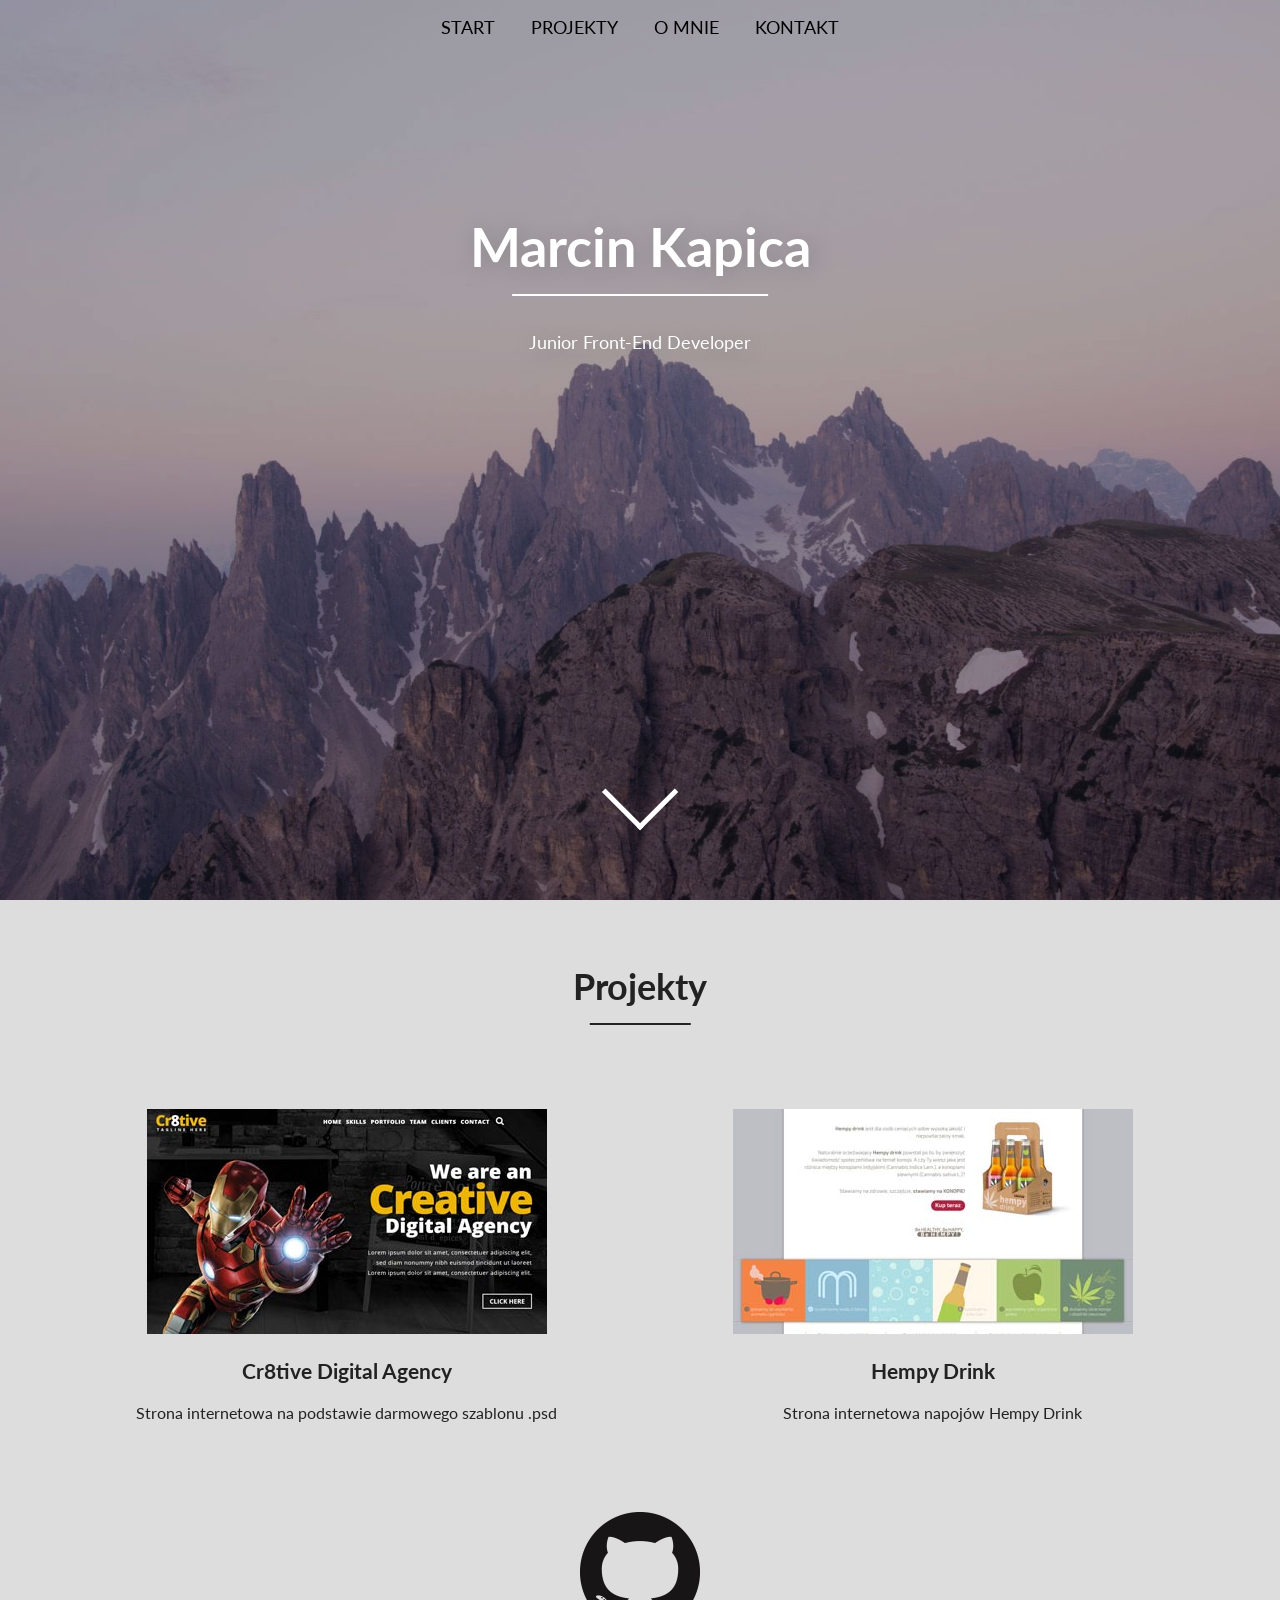
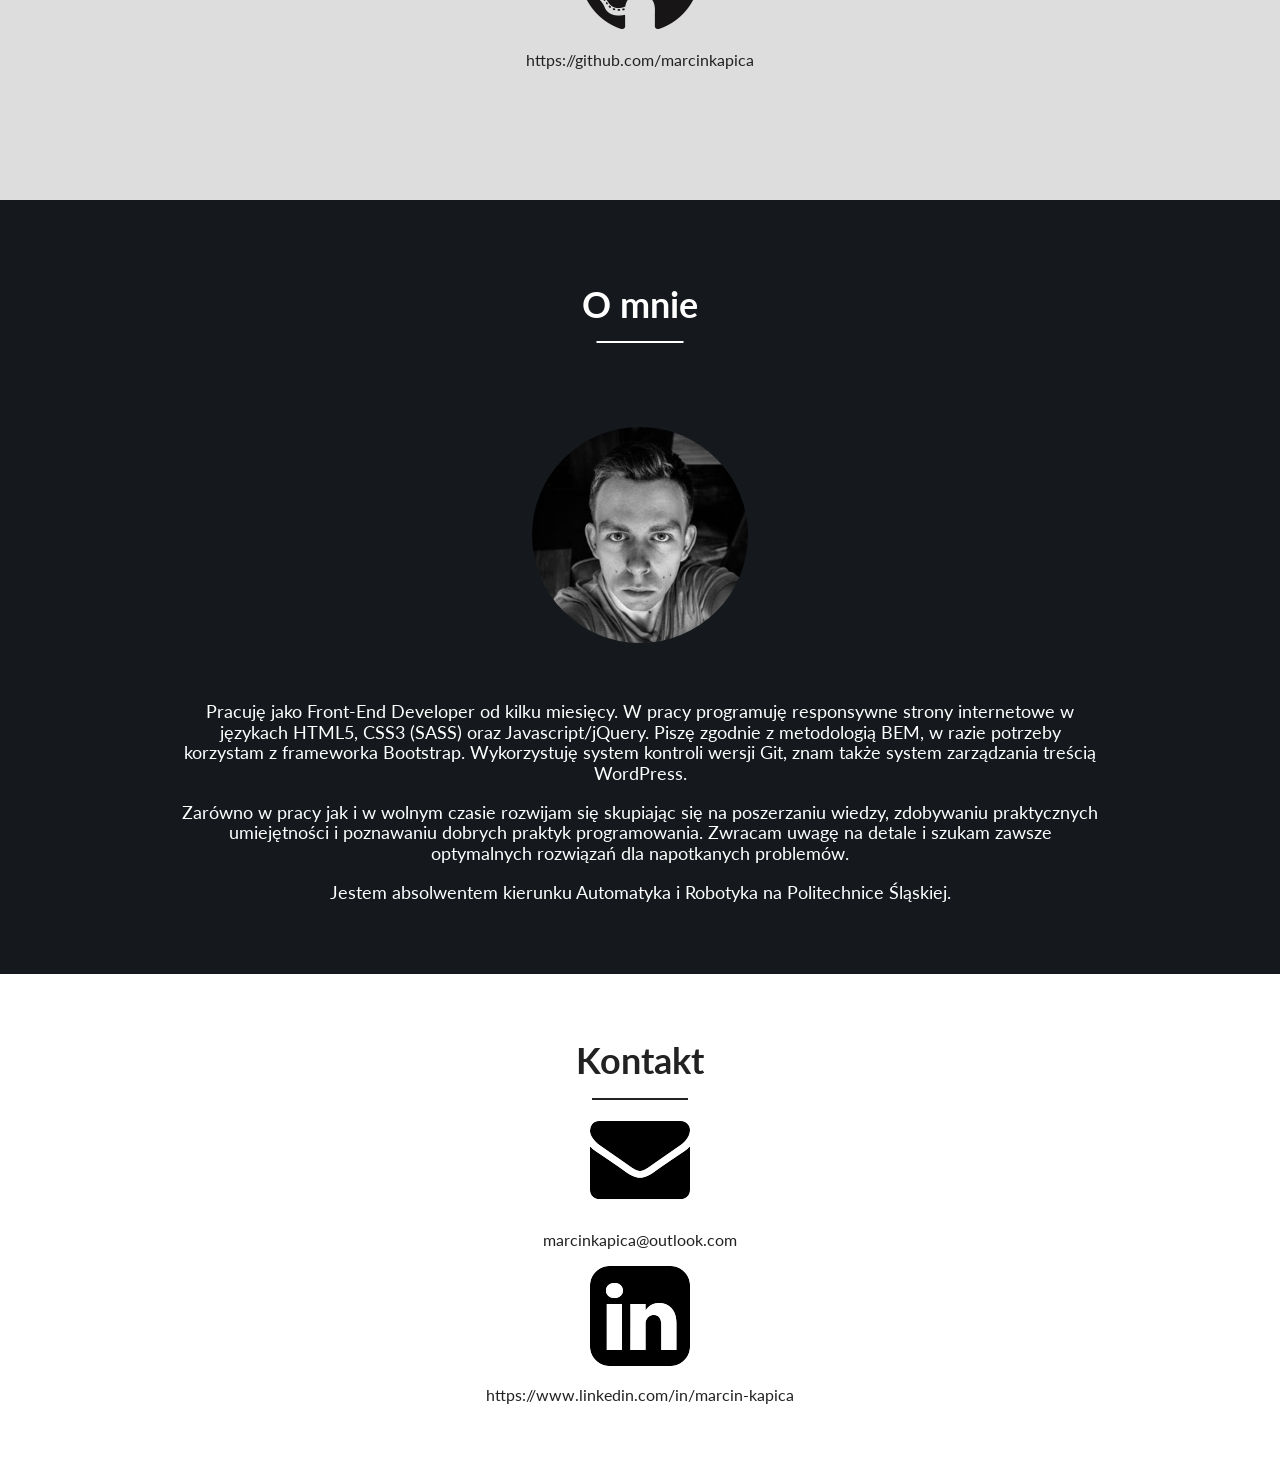
==== index.html @ eb74e8f6 "updating text and changing line-height in section about" ====
<!doctype html>
<html lang="en">
<head>
	<meta charset="utf-8">
	<meta http-equiv="x-ua-compatible" content="ie=edge,chrome=1">
	<title>Marcin Kapica | Portfolio</title>
	<meta name="description" content="Marcin Kapica - Portfolio">
	<meta name="viewport" content="width=device-width, initial-scale=1, maximum-scale=1">
	<link rel="stylesheet" href="styles/vendor/normalize.min.css">
	<link rel="stylesheet" href="styles/main.css">
	<link href="https://fonts.googleapis.com/css?family=Lato:300,400,700&amp;subset=latin-ext" rel="stylesheet">
</head>
<body>

<!--**************************Navbar**************************-->
<nav id="navbar" class="navbar js-navbar">
	<ul class="menu">
		<li class="menu__item"><a href="#header" class="menu__link link">Start</a></li>
		<li class="menu__item"><a href="#projects" class="menu__link link">Projekty</a></li>
		<li class="menu__item"><a href="#about" class="menu__link link">O&nbsp;mnie</a></li>
		<li class="menu__item"><a href="#contact" class="menu__link link">Kontakt</a></li>
	</ul>
</nav>


<!--**************************Header**************************-->
	<header id="header" class="header">
		<div class="header__wrapper rellax" data-rellax-speed="6">
			<h1 class="header__title heading underline t2">Marcin Kapica</h1>
			<p class="header__text t0">Junior Front-End Developer</p>
		</div>
		<a href="#projects"><span class="header__arrow"></span></a>
	</header>


<!--**************************Projects**************************-->
	<section id="projects" class="projects">
		<h2 class="heading underline t1">Projekty</h2>
		<div class="projects__wrapper">
			<div class="projects__box">
				<a class="link link--box" href="https://marcinkapica.github.io/cr8tive/app" target="_blank">
					<img class="projects__image" src="images/project_1.jpg">
					<h3>Cr8tive Digital Agency</h3>
					<p class="s1">Strona internetowa na podstawie darmowego szablonu .psd</p>
				</a>
			</div>
			<div class="projects__box">
				<a class="link link--box" href="http://www.hempyapple.pl" target="_blank">
					<img class="projects__image" src="images/project_2.jpg">
					<h3 class="heading">Hempy Drink</h3>
					<p class="s1">Strona internetowa napojów Hempy Drink</p>
				</a>
			</div>
		</div>
		<div class="projects__github">
			<a class="projects__link link" href="https://github.com/marcinkapica" target="_blank">
				<img class="projects__image" src="images/logo_github.png">
				<p class="s1">https://github.com/marcinkapica</p>
			</a>
		</div>

	</section>


<!--**************************About**************************-->
	<section id="about" class="about">
		<h2 class="heading underline t1">O mnie</h2>
		<div class="about__wrapper">
			<img class="about__image" src="images/photo.jpg">
			<p class="about__text" s1>Pracuję jako Front-End Developer od kilku miesięcy. W pracy programuję responsywne strony internetowe w językach HTML5, CSS3 (SASS) oraz Javascript/jQuery. Piszę zgodnie z metodologią BEM, w razie potrzeby korzystam z frameworka Bootstrap. Wykorzystuję system kontroli wersji Git, znam także system zarządzania treścią WordPress.</p>
			<p class="about__text" s1> Zarówno w pracy jak i w wolnym czasie rozwijam się skupiając się na poszerzaniu wiedzy, zdobywaniu praktycznych umiejętności i poznawaniu dobrych praktyk programowania. Zwracam uwagę na detale i szukam zawsze optymalnych rozwiązań dla napotkanych problemów.
			</p>
			<p class="about__text" s1> Jestem absolwentem kierunku Automatyka i Robotyka na Politechnice Śląskiej.</p>
		</div>

	</section>


<!--**************************Contact**************************-->
	<section id="contact" class="contact">
		<h2 class="heading underline t1">Kontakt</h2>
		<div class="contact__wrapper">
			<div class="contact__box">
				<img class="projects__image" src="images/logo_envelope.png">
				<p class="s1">marcinkapica@outlook.com</p>
			</div>
			<div class="contact__box">
				<a class="link link--box" href="https://www.linkedin.com/in/marcin-kapica" target="_blank">
					<img class="projects__image" src="images/logo_linkedin.png">
					<p class="s1">https://www.linkedin.com/in/marcin-kapica</p>
				</a>
			</div>
		</div>
	</section>


<!--**************************Footer**************************-->
	<footer class="footer">

	</footer>


	<script src="scripts/vendor/jquery-1.11.2.min.js"></script>
	<script src="scripts/vendor/rellax.min.js"></script>
	<script src="scripts/main.js"></script>
</body>
</html>
---- styles/main.css ----
html{color:#222}.link{color:inherit}.navbar{transition:background-color .3s}.navbar--scrolling{background-color:rgba(0,0,0,.8)}.navbar--scrolling .menu__item{color:#fff}.menu__item{color:#000}.header{color:#fff;text-shadow:3px 3px 20px #888}.header__arrow{border-color:#fff}.projects{background-color:#ddd}.about{color:#fff;background-color:#15191d}.contact{background-color:#fff}html{font-size:14px}@media screen and (min-width:768px){html{font-size:16px}}@media screen and (min-width:992px){html{font-size:18px}}@media screen and (min-width:1920px){html{font-size:20px}}html{font-family:Lato,Tahoma,sans-serif}.t2{font-size:3rem}.t1{font-size:2rem}.t0{font-size:1rem}.s1{font-size:.9rem}.heading{font-weight:700}.link{text-decoration:none}.about,.contact,.header,.projects{text-align:center}.menu__item{list-style:none;line-height:3;text-transform:uppercase}*{box-sizing:border-box}.link{display:block}.link--box:hover{opacity:.8}.underline{position:relative;display:inline-block}.underline:after{position:absolute;display:block;content:"";bottom:-1rem;left:50%;-webkit-transform:translateX(-50%);transform:translateX(-50%);text-align:center;width:75%;border-top:2px solid}.about,.contact,.projects{padding:2rem 3rem}.navbar{position:fixed;width:100%;z-index:1}.menu{display:-ms-flexbox;display:flex;-ms-flex-pack:center;justify-content:center;padding:0;margin:0}.menu__item{margin:0 .5rem}@media screen and (min-width:768px){.menu__item{margin:0 1rem}}.menu__link:hover{color:bisque}.header{position:relative;padding:10rem 3rem 3rem;background-image:url(../images/background_1.jpg);background-size:cover;background-position:top;min-height:100vh}.header__title{position:relative;display:inline-block}@-webkit-keyframes a{0%{bottom:2rem}to{bottom:2.5rem}}@keyframes a{0%{bottom:2rem}to{bottom:2.5rem}}.header__arrow{position:absolute;bottom:3rem;left:50%;display:inline-block;-webkit-transform:rotate(45deg) translateX(-2.115rem);transform:rotate(45deg) translateX(-2.115rem);border-width:0 .3rem .3rem 0;border-style:solid;width:3rem;height:3rem;-webkit-animation:a 1s infinite alternate;animation:a 1s infinite alternate}.projects{min-height:100vh}.projects__title{position:relative;display:inline-block}.projects__wrapper{display:-ms-flexbox;display:flex;-ms-flex-wrap:wrap;flex-wrap:wrap;margin:4rem 0 2rem;-ms-flex-pack:distribute;justify-content:space-around}.projects__box{-ms-flex-preferred-size:100%;flex-basis:100%;-ms-flex-negative:1;flex-shrink:1;transition:.4s;padding-bottom:2rem}@media screen and (min-width:992px){.projects__box{-ms-flex-preferred-size:40%;flex-basis:40%}}.projects__image{max-width:100%}.about{padding:3rem}@media screen and (min-width:992px){.about{padding:3rem 10rem}}.about__image{border-radius:50%;width:12rem;height:auto;margin:4rem 0 2rem}.about__text{line-height:1.5).contact__wrapper{margin-top:4rem;display:-ms-flexbox;display:flex;-ms-flex-wrap:wrap;flex-wrap:wrap;-ms-flex-pack:center;justify-content:center}.contact__box{-ms-flex-preferred-size:40%;flex-basis:40%;margin:0 1rem 2rem}
/*# sourceMappingURL=main.css.map */
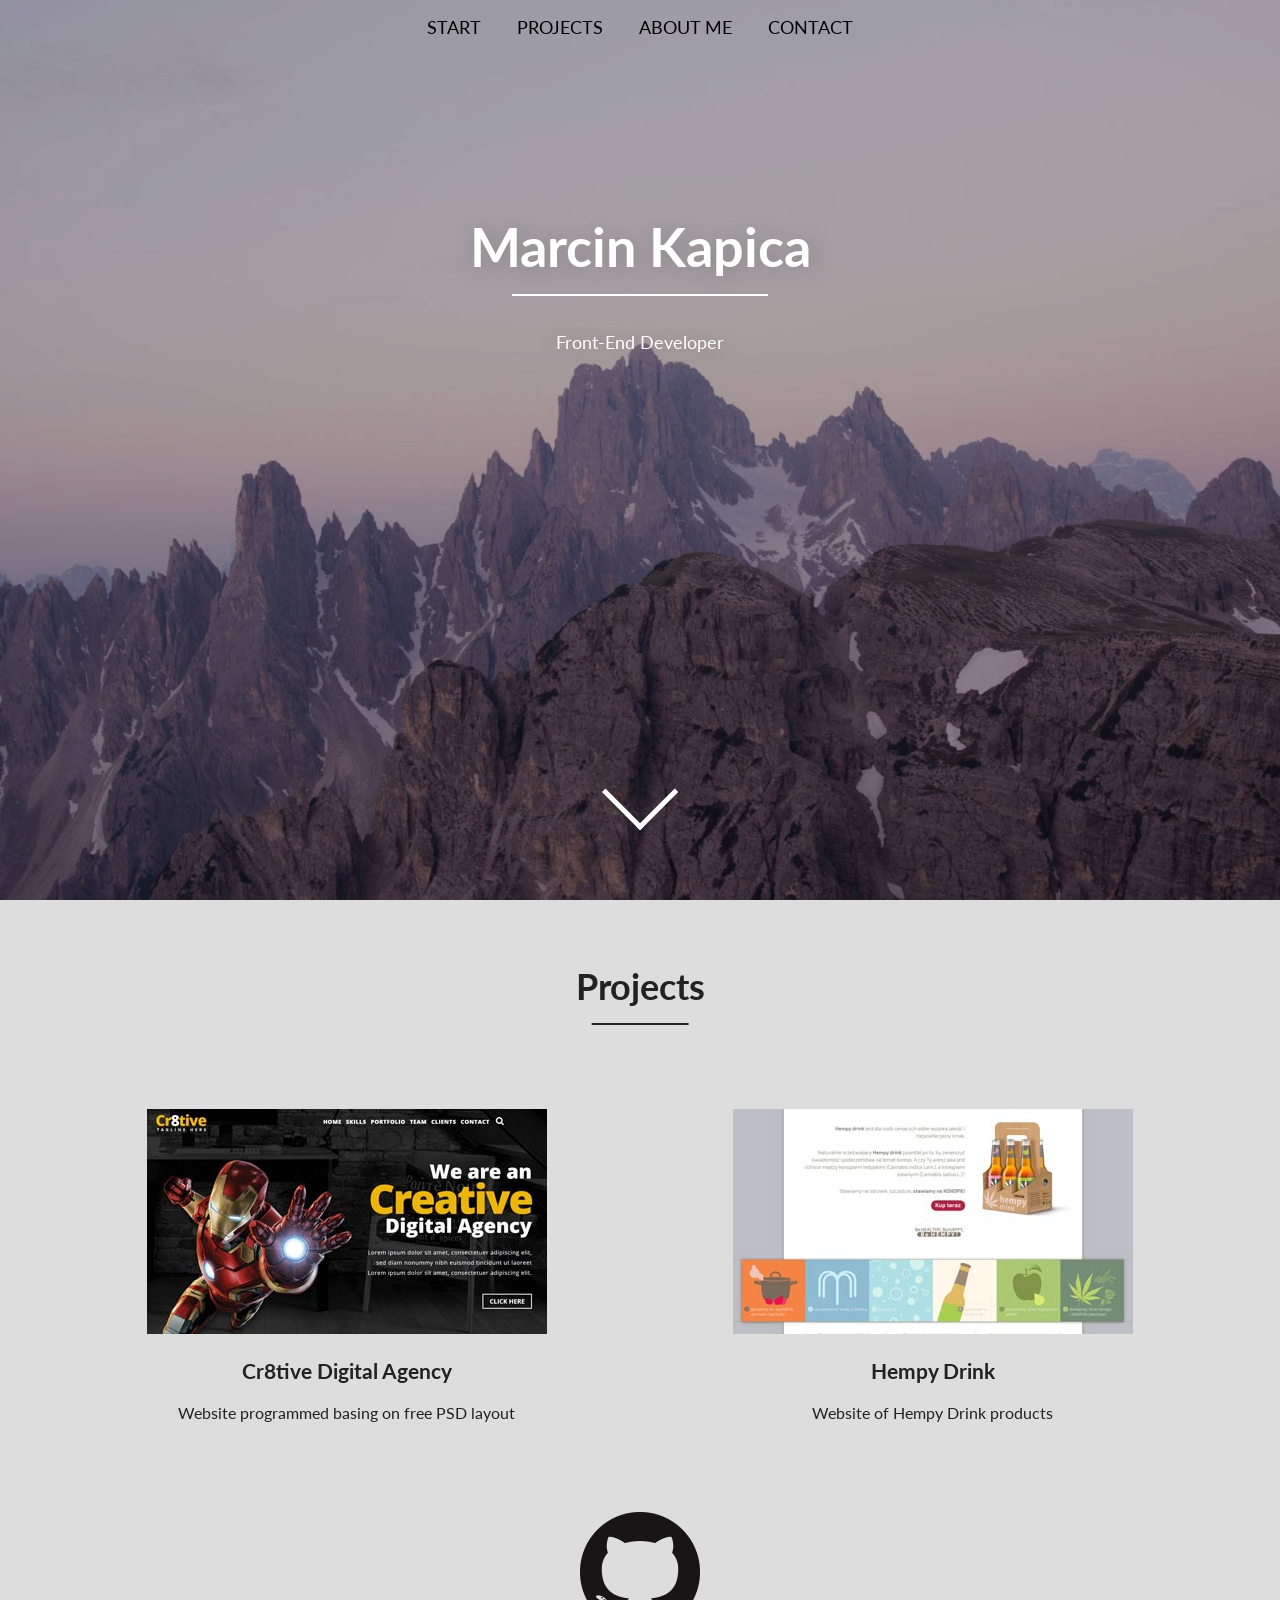
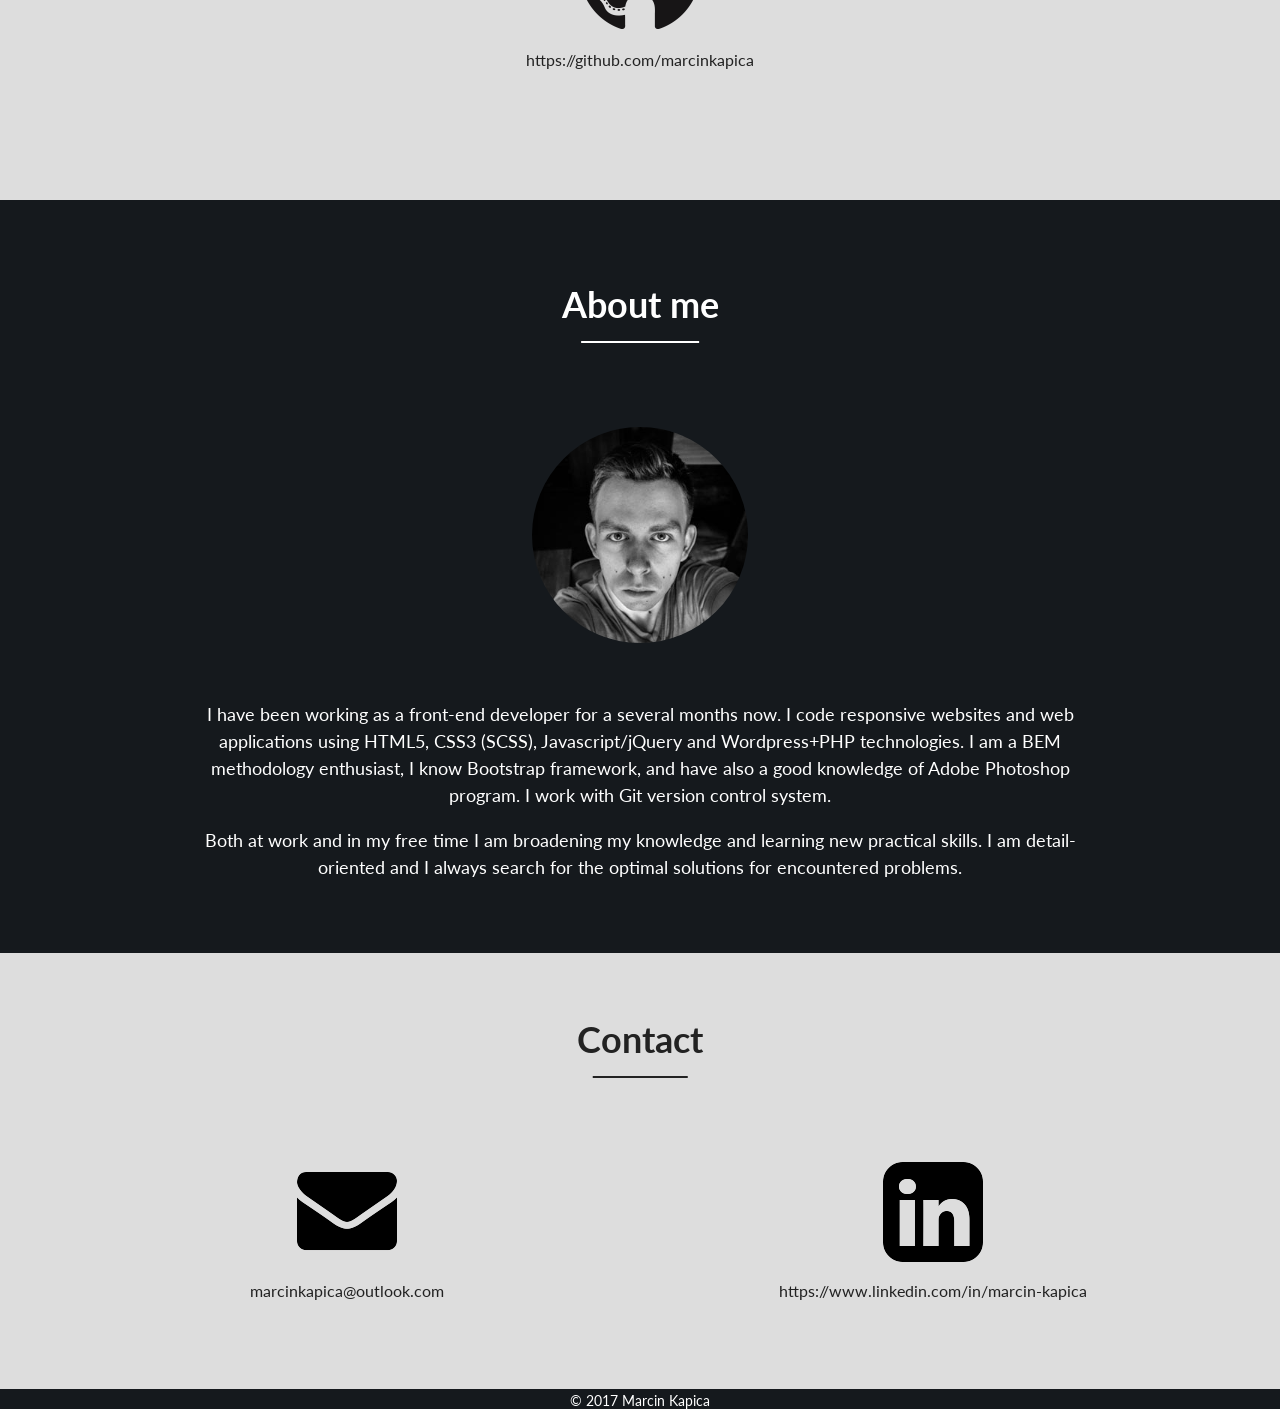
==== commit 778a1b5d: "updating files on github pages" ====
--- a/index.html
+++ b/index.html
@@ -16,9 +16,9 @@
 <nav id="navbar" class="navbar js-navbar">
 	<ul class="menu">
 		<li class="menu__item"><a href="#header" class="menu__link link">Start</a></li>
-		<li class="menu__item"><a href="#projects" class="menu__link link">Projekty</a></li>
-		<li class="menu__item"><a href="#about" class="menu__link link">O&nbsp;mnie</a></li>
-		<li class="menu__item"><a href="#contact" class="menu__link link">Kontakt</a></li>
+		<li class="menu__item"><a href="#projects" class="menu__link link">Projects</a></li>
+		<li class="menu__item"><a href="#about" class="menu__link link">About&nbsp;me</a></li>
+		<li class="menu__item"><a href="#contact" class="menu__link link">Contact</a></li>
 	</ul>
 </nav>
 
@@ -27,7 +27,7 @@
 	<header id="header" class="header">
 		<div class="header__wrapper rellax" data-rellax-speed="6">
 			<h1 class="header__title heading underline t2">Marcin Kapica</h1>
-			<p class="header__text t0">Junior Front-End Developer</p>
+			<p class="header__text t0">Front-End Developer</p>
 		</div>
 		<a href="#projects"><span class="header__arrow"></span></a>
 	</header>
@@ -35,20 +35,20 @@
 
 <!--**************************Projects**************************-->
 	<section id="projects" class="projects">
-		<h2 class="heading underline t1">Projekty</h2>
+		<h2 class="heading underline t1">Projects</h2>
 		<div class="projects__wrapper">
 			<div class="projects__box">
 				<a class="link link--box" href="https://marcinkapica.github.io/cr8tive/app" target="_blank">
 					<img class="projects__image" src="images/project_1.jpg">
 					<h3>Cr8tive Digital Agency</h3>
-					<p class="s1">Strona internetowa na podstawie darmowego szablonu .psd</p>
+					<p class="s1">Website programmed basing on free PSD layout</p>
 				</a>
 			</div>
 			<div class="projects__box">
 				<a class="link link--box" href="http://www.hempyapple.pl" target="_blank">
 					<img class="projects__image" src="images/project_2.jpg">
 					<h3 class="heading">Hempy Drink</h3>
-					<p class="s1">Strona internetowa napojów Hempy Drink</p>
+					<p class="s1">Website of Hempy Drink products</p>
 				</a>
 			</div>
 		</div>
@@ -64,13 +64,11 @@
 
 <!--**************************About**************************-->
 	<section id="about" class="about">
-		<h2 class="heading underline t1">O mnie</h2>
+		<h2 class="heading underline t1">About me</h2>
 		<div class="about__wrapper">
 			<img class="about__image" src="images/photo.jpg">
-			<p class="about__text" s1>Pracuję jako Front-End Developer od kilku miesięcy. W pracy programuję responsywne strony internetowe w językach HTML5, CSS3 (SASS) oraz Javascript/jQuery. Piszę zgodnie z metodologią BEM, w razie potrzeby korzystam z frameworka Bootstrap. Wykorzystuję system kontroli wersji Git, znam także system zarządzania treścią WordPress.</p>
-			<p class="about__text" s1> Zarówno w pracy jak i w wolnym czasie rozwijam się skupiając się na poszerzaniu wiedzy, zdobywaniu praktycznych umiejętności i poznawaniu dobrych praktyk programowania. Zwracam uwagę na detale i szukam zawsze optymalnych rozwiązań dla napotkanych problemów.
-			</p>
-			<p class="about__text" s1> Jestem absolwentem kierunku Automatyka i Robotyka na Politechnice Śląskiej.</p>
+            <p class="about__text" s1>I have been working as a front-end developer for a several months now. I code responsive websites and web applications using HTML5, CSS3 (SCSS), Javascript/jQuery and Wordpress+PHP technologies. I am a BEM methodology enthusiast, I know Bootstrap framework, and have also a good knowledge of Adobe Photoshop program. I work with Git version control system.</p>
+            <p class="about__text" s1>Both at work and in my free time I am broadening my knowledge and learning new practical skills. I am detail-oriented and I always search for the optimal solutions for encountered problems.</p>
 		</div>
 
 	</section>
@@ -78,14 +76,14 @@
 
 <!--**************************Contact**************************-->
 	<section id="contact" class="contact">
-		<h2 class="heading underline t1">Kontakt</h2>
+		<h2 class="heading underline t1">Contact</h2>
 		<div class="contact__wrapper">
 			<div class="contact__box">
 				<img class="projects__image" src="images/logo_envelope.png">
 				<p class="s1">marcinkapica@outlook.com</p>
 			</div>
 			<div class="contact__box">
-				<a class="link link--box" href="https://www.linkedin.com/in/marcin-kapica" target="_blank">
+				<a class="link" href="https://www.linkedin.com/in/marcin-kapica" target="_blank">
 					<img class="projects__image" src="images/logo_linkedin.png">
 					<p class="s1">https://www.linkedin.com/in/marcin-kapica</p>
 				</a>
@@ -96,7 +94,7 @@
 
 <!--**************************Footer**************************-->
 	<footer class="footer">
-
+        <small>&copy; 2017 Marcin Kapica</small>
 	</footer>
 
 
--- a/styles/main.css
+++ b/styles/main.css
@@ -1,2 +1,2 @@
-html{color:#222}.link{color:inherit}.navbar{transition:background-color .3s}.navbar--scrolling{background-color:rgba(0,0,0,.8)}.navbar--scrolling .menu__item{color:#fff}.menu__item{color:#000}.header{color:#fff;text-shadow:3px 3px 20px #888}.header__arrow{border-color:#fff}.projects{background-color:#ddd}.about{color:#fff;background-color:#15191d}.contact{background-color:#fff}html{font-size:14px}@media screen and (min-width:768px){html{font-size:16px}}@media screen and (min-width:992px){html{font-size:18px}}@media screen and (min-width:1920px){html{font-size:20px}}html{font-family:Lato,Tahoma,sans-serif}.t2{font-size:3rem}.t1{font-size:2rem}.t0{font-size:1rem}.s1{font-size:.9rem}.heading{font-weight:700}.link{text-decoration:none}.about,.contact,.header,.projects{text-align:center}.menu__item{list-style:none;line-height:3;text-transform:uppercase}*{box-sizing:border-box}.link{display:block}.link--box:hover{opacity:.8}.underline{position:relative;display:inline-block}.underline:after{position:absolute;display:block;content:"";bottom:-1rem;left:50%;-webkit-transform:translateX(-50%);transform:translateX(-50%);text-align:center;width:75%;border-top:2px solid}.about,.contact,.projects{padding:2rem 3rem}.navbar{position:fixed;width:100%;z-index:1}.menu{display:-ms-flexbox;display:flex;-ms-flex-pack:center;justify-content:center;padding:0;margin:0}.menu__item{margin:0 .5rem}@media screen and (min-width:768px){.menu__item{margin:0 1rem}}.menu__link:hover{color:bisque}.header{position:relative;padding:10rem 3rem 3rem;background-image:url(../images/background_1.jpg);background-size:cover;background-position:top;min-height:100vh}.header__title{position:relative;display:inline-block}@-webkit-keyframes a{0%{bottom:2rem}to{bottom:2.5rem}}@keyframes a{0%{bottom:2rem}to{bottom:2.5rem}}.header__arrow{position:absolute;bottom:3rem;left:50%;display:inline-block;-webkit-transform:rotate(45deg) translateX(-2.115rem);transform:rotate(45deg) translateX(-2.115rem);border-width:0 .3rem .3rem 0;border-style:solid;width:3rem;height:3rem;-webkit-animation:a 1s infinite alternate;animation:a 1s infinite alternate}.projects{min-height:100vh}.projects__title{position:relative;display:inline-block}.projects__wrapper{display:-ms-flexbox;display:flex;-ms-flex-wrap:wrap;flex-wrap:wrap;margin:4rem 0 2rem;-ms-flex-pack:distribute;justify-content:space-around}.projects__box{-ms-flex-preferred-size:100%;flex-basis:100%;-ms-flex-negative:1;flex-shrink:1;transition:.4s;padding-bottom:2rem}@media screen and (min-width:992px){.projects__box{-ms-flex-preferred-size:40%;flex-basis:40%}}.projects__image{max-width:100%}.about{padding:3rem}@media screen and (min-width:992px){.about{padding:3rem 10rem}}.about__image{border-radius:50%;width:12rem;height:auto;margin:4rem 0 2rem}.about__text{line-height:1.5).contact__wrapper{margin-top:4rem;display:-ms-flexbox;display:flex;-ms-flex-wrap:wrap;flex-wrap:wrap;-ms-flex-pack:center;justify-content:center}.contact__box{-ms-flex-preferred-size:40%;flex-basis:40%;margin:0 1rem 2rem}
+html{color:#222}.link{color:inherit}.navbar{transition:background-color .3s}.navbar--scrolling{background-color:rgba(0,0,0,.8)}.navbar--scrolling .menu__item{color:#fff}.menu__item{color:#000}.header{color:#fff;text-shadow:3px 3px 20px #888}.header__arrow{border-color:#fff}.projects{background-color:#ddd}.about{color:#fff;background-color:#15191d}.contact{background-color:#ddd}.footer{color:#fff;background-color:#15191d}html{font-size:14px}@media screen and (min-width:768px){html{font-size:16px}}@media screen and (min-width:992px){html{font-size:18px}}@media screen and (min-width:1920px){html{font-size:20px}}html{font-family:Lato,Tahoma,sans-serif}.t2{font-size:3rem}.t1{font-size:2rem}.t0{font-size:1rem}.s1{font-size:.9rem}.heading{font-weight:700}.link{text-decoration:none}.about,.contact,.footer,.header,.projects{text-align:center}.menu__item{list-style:none;line-height:3;text-transform:uppercase}*{box-sizing:border-box}.link{display:inline-block}.link--box{display:block}.link:hover{opacity:.8}.underline{position:relative;display:inline-block}.underline:after{position:absolute;display:block;content:"";bottom:-1rem;left:50%;-webkit-transform:translateX(-50%);transform:translateX(-50%);text-align:center;width:75%;border-top:2px solid}.about,.contact,.projects{padding:2rem 3rem}.navbar{position:fixed;width:100%;z-index:1}.menu{display:-ms-flexbox;display:flex;-ms-flex-pack:center;justify-content:center;padding:0;margin:0}.menu__item{margin:0 .5rem}@media screen and (min-width:768px){.menu__item{margin:0 1rem}}.menu__link:hover{color:bisque}.header{position:relative;padding:10rem 3rem 3rem;background-image:url(../images/background_1.jpg);background-size:cover;background-position:top;min-height:100vh}.header__title{position:relative;display:inline-block}@-webkit-keyframes a{0%{bottom:2rem}to{bottom:2.5rem}}@keyframes a{0%{bottom:2rem}to{bottom:2.5rem}}.header__arrow{position:absolute;bottom:3rem;left:50%;display:inline-block;-webkit-transform:rotate(45deg) translateX(-2.115rem);transform:rotate(45deg) translateX(-2.115rem);border-width:0 .3rem .3rem 0;border-style:solid;width:3rem;height:3rem;-webkit-animation:a 1s infinite alternate;animation:a 1s infinite alternate}.projects{min-height:100vh}.projects__title{position:relative;display:inline-block}.projects__wrapper{display:-ms-flexbox;display:flex;-ms-flex-wrap:wrap;flex-wrap:wrap;margin:4rem 0 2rem;-ms-flex-pack:distribute;justify-content:space-around}.projects__box{-ms-flex-preferred-size:100%;flex-basis:100%;-ms-flex-negative:1;flex-shrink:1;transition:.4s;padding-bottom:2rem}@media screen and (min-width:992px){.projects__box{-ms-flex-preferred-size:40%;flex-basis:40%}}.projects__image{max-width:100%}.about{padding:3rem}@media screen and (min-width:992px){.about{padding:3rem 10rem}}.about__image{border-radius:50%;width:12rem;height:auto;margin:4rem 0 2rem}.about__text{line-height:1.5}.contact__wrapper{margin-top:4rem;display:-ms-flexbox;display:flex;-ms-flex-wrap:wrap;flex-wrap:wrap;-ms-flex-pack:center;justify-content:center}.contact__box{-ms-flex-preferred-size:45%;flex-basis:45%;-ms-flex-positive:1;flex-grow:1;margin:0 1rem 2rem}
 /*# sourceMappingURL=main.css.map */
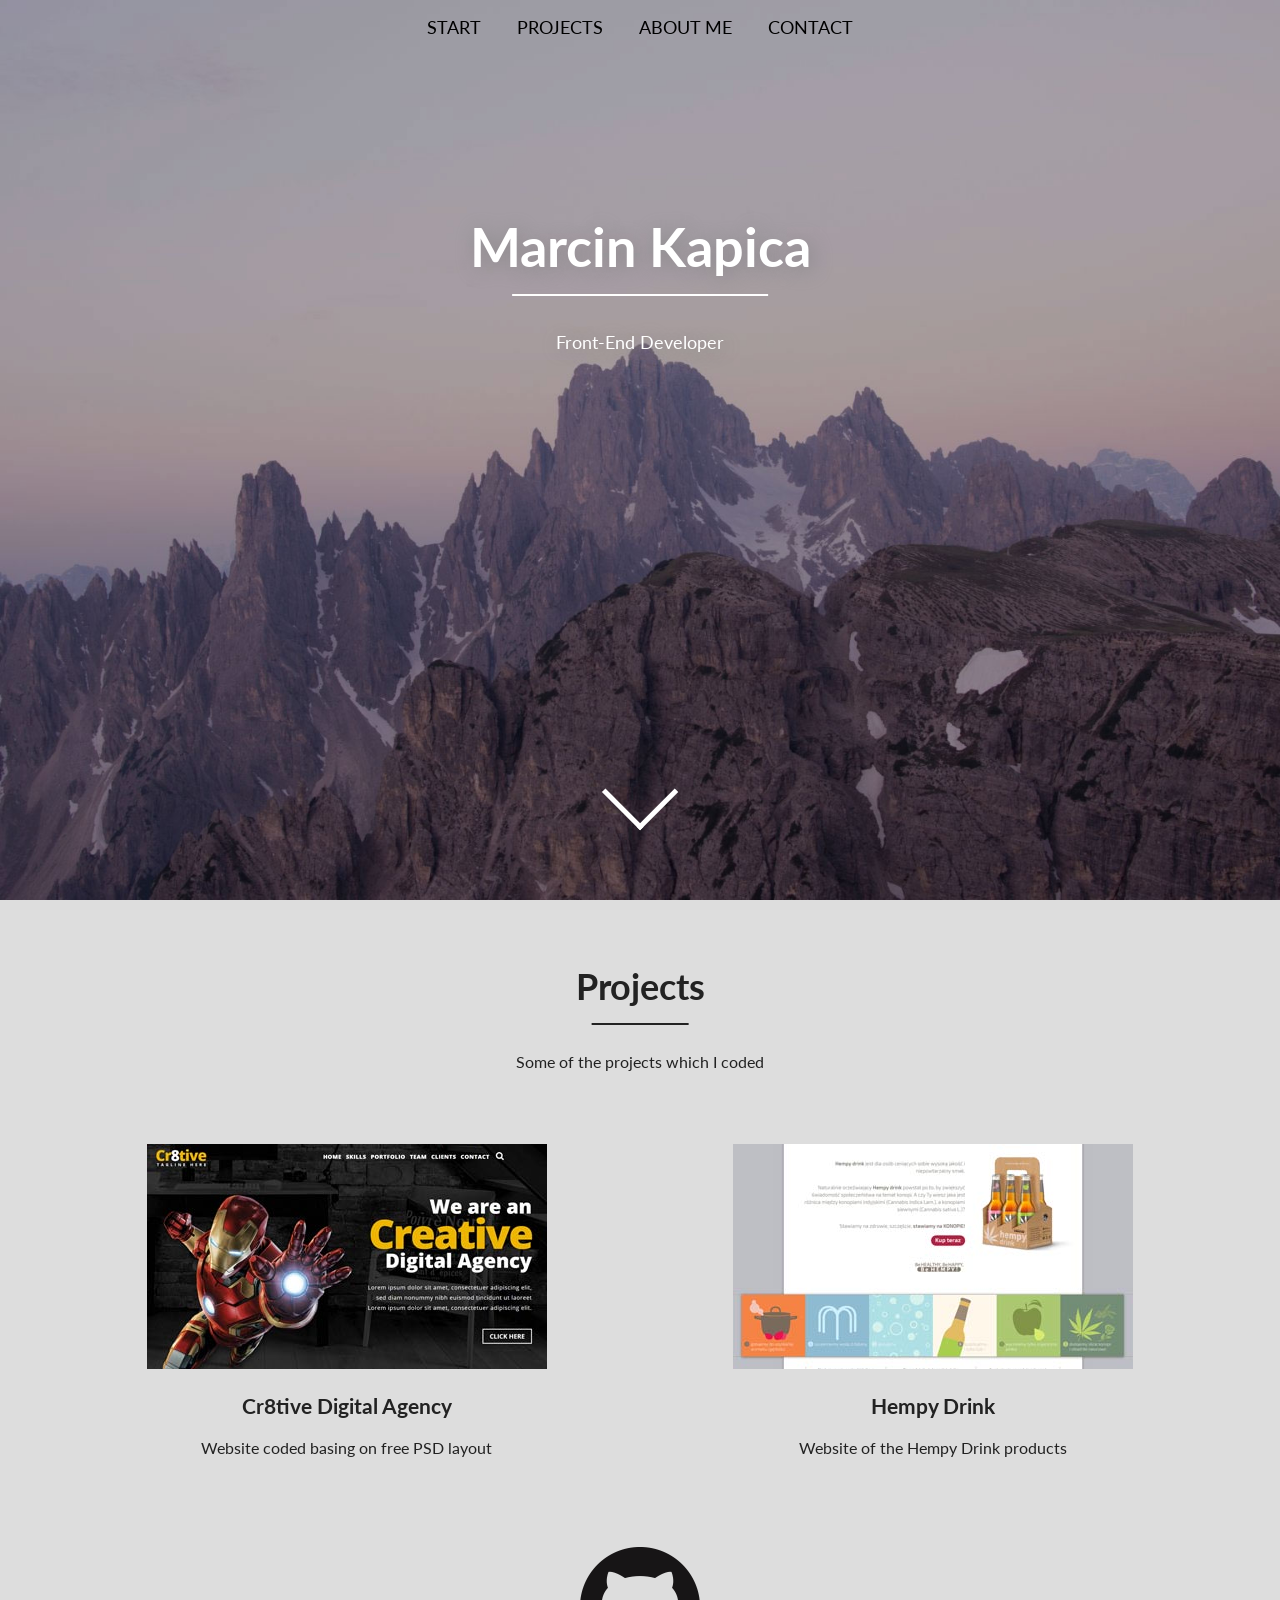
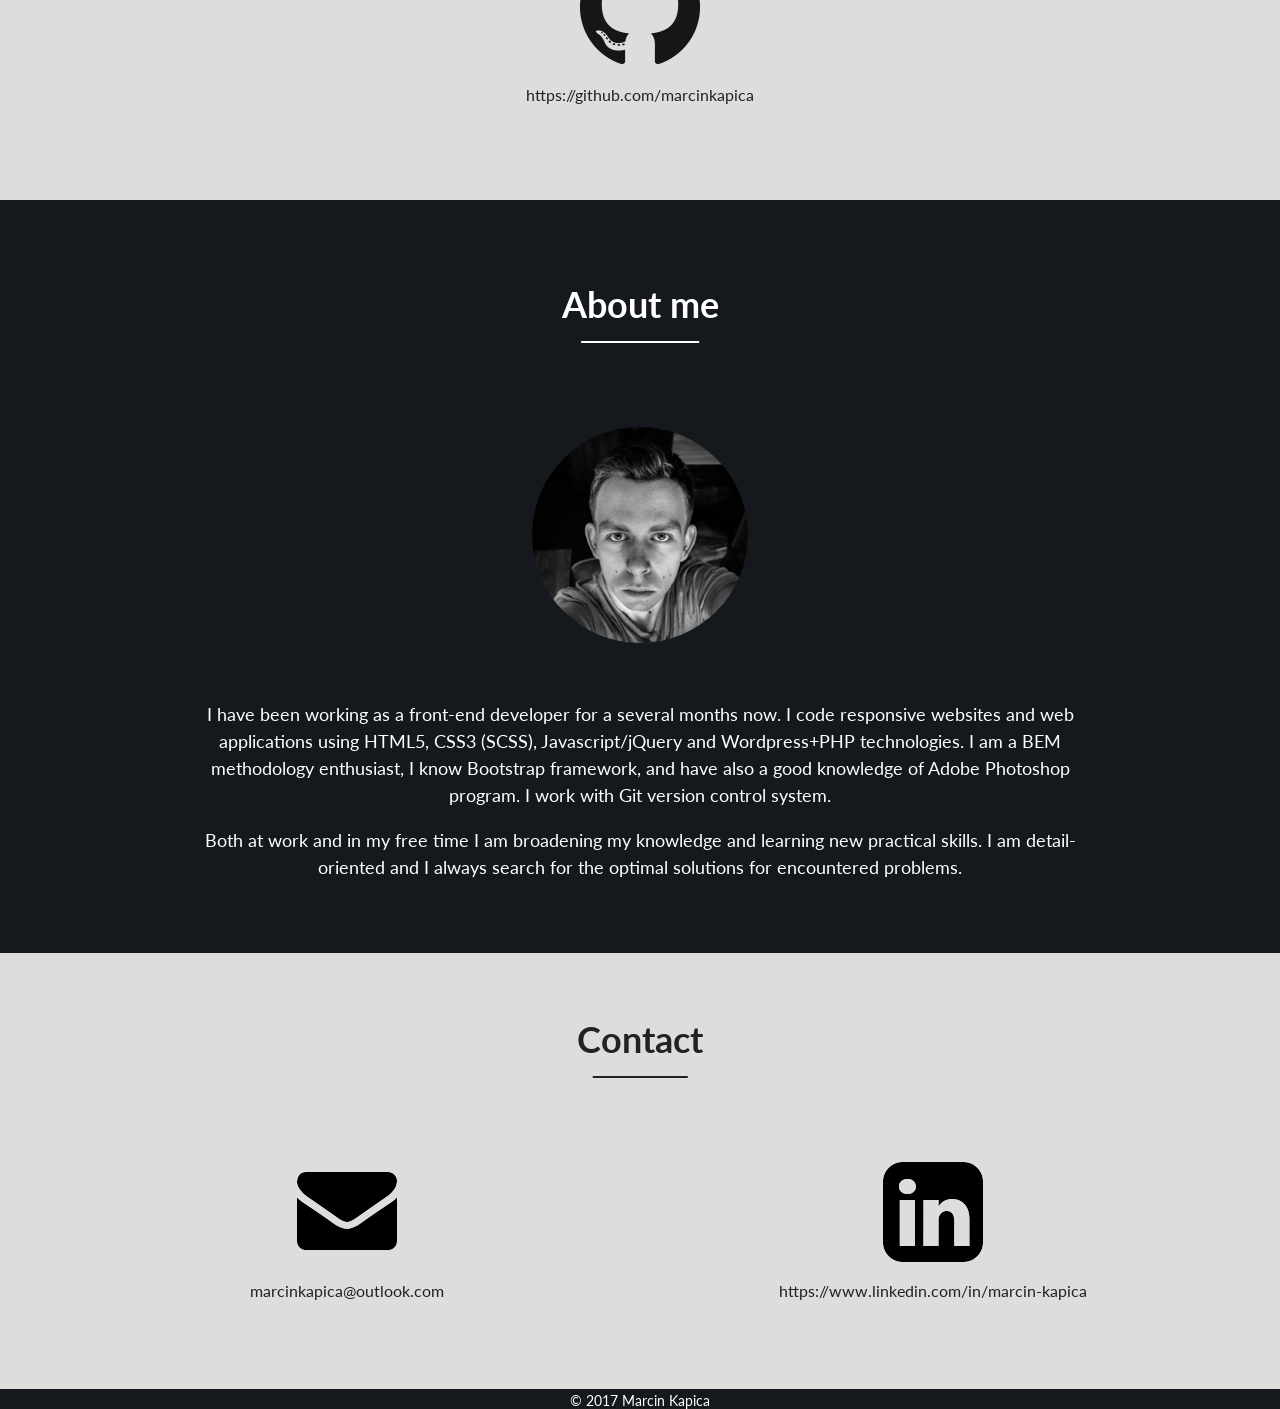
==== commit fa73ba80: "changed text on 'projects' section" ====
--- a/index.html
+++ b/index.html
@@ -36,19 +36,20 @@
 <!--**************************Projects**************************-->
 	<section id="projects" class="projects">
 		<h2 class="heading underline t1">Projects</h2>
+        <p class="s1">Some of the projects which I coded</p>
 		<div class="projects__wrapper">
 			<div class="projects__box">
 				<a class="link link--box" href="https://marcinkapica.github.io/cr8tive/app" target="_blank">
 					<img class="projects__image" src="images/project_1.jpg">
 					<h3>Cr8tive Digital Agency</h3>
-					<p class="s1">Website programmed basing on free PSD layout</p>
+					<p class="s1">Website coded basing on free PSD layout</p>
 				</a>
 			</div>
 			<div class="projects__box">
 				<a class="link link--box" href="http://www.hempyapple.pl" target="_blank">
 					<img class="projects__image" src="images/project_2.jpg">
 					<h3 class="heading">Hempy Drink</h3>
-					<p class="s1">Website of Hempy Drink products</p>
+					<p class="s1">Website of the Hempy Drink products</p>
 				</a>
 			</div>
 		</div>
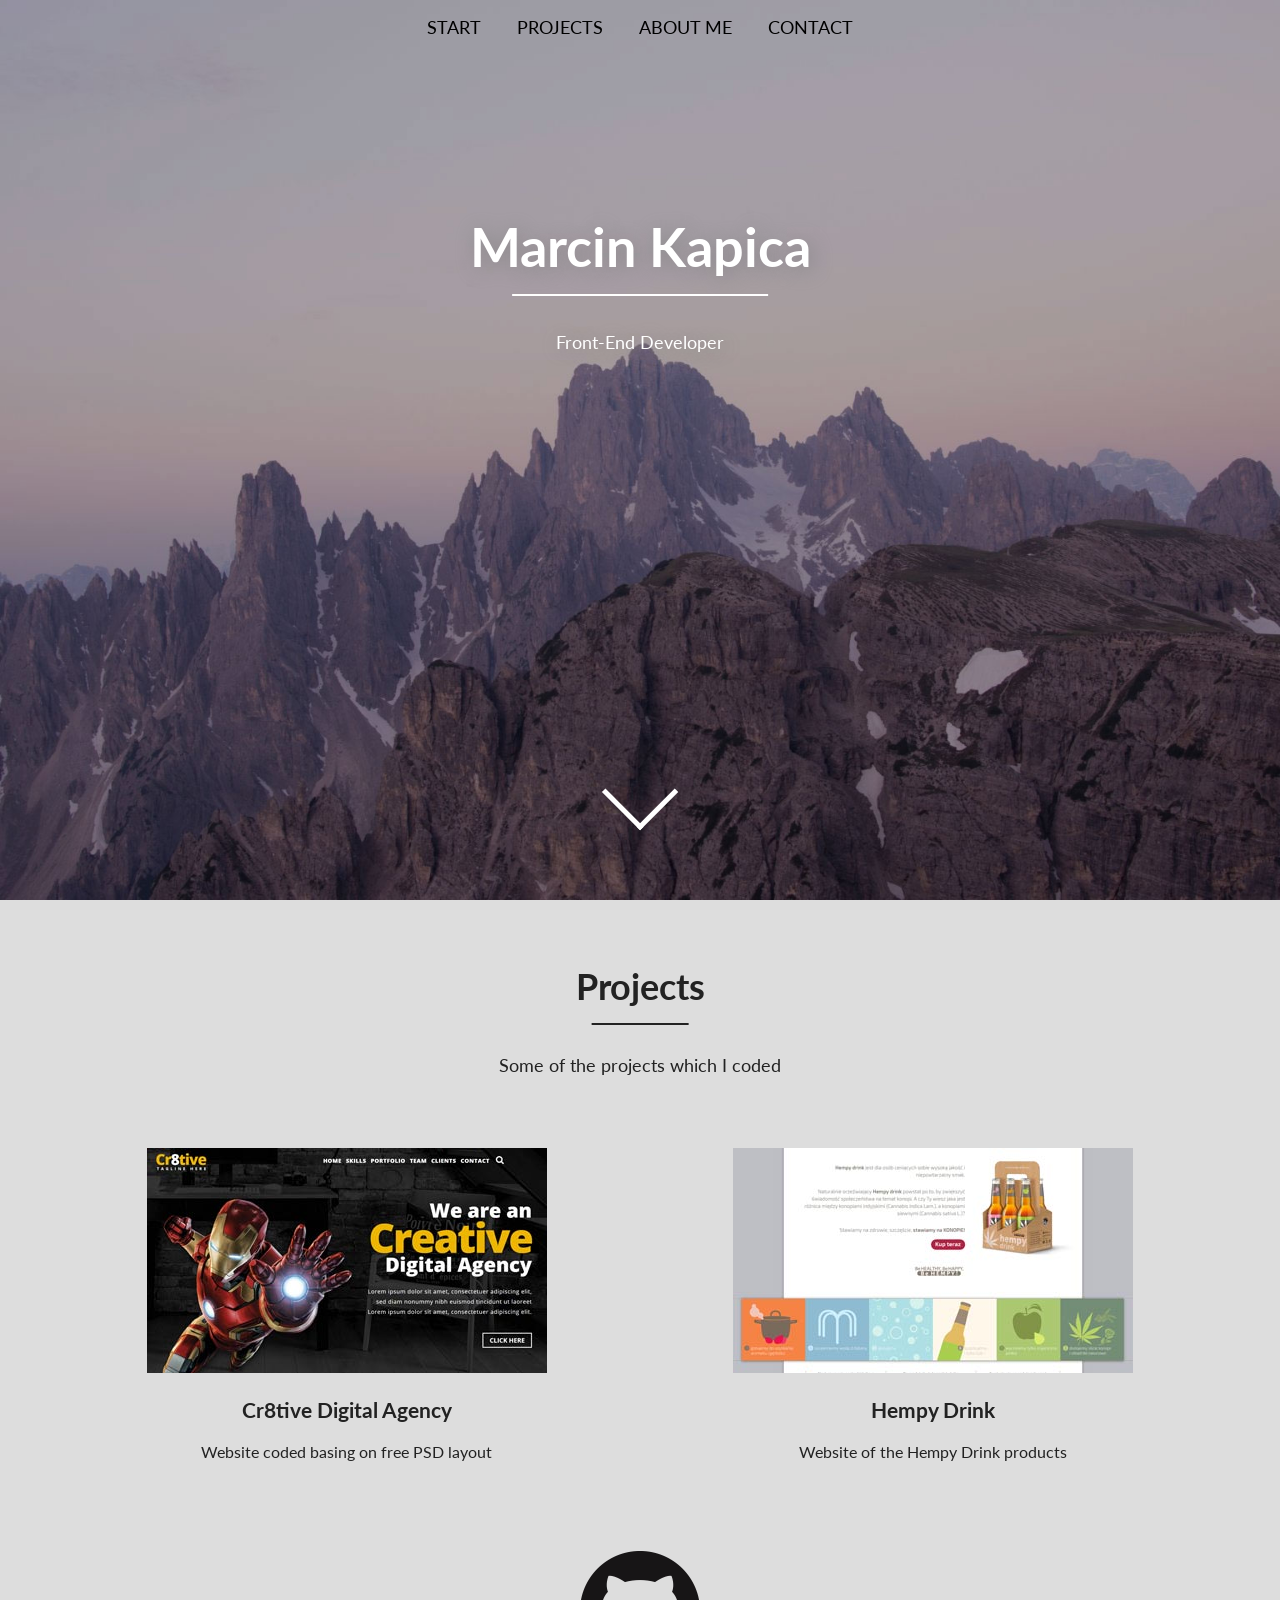
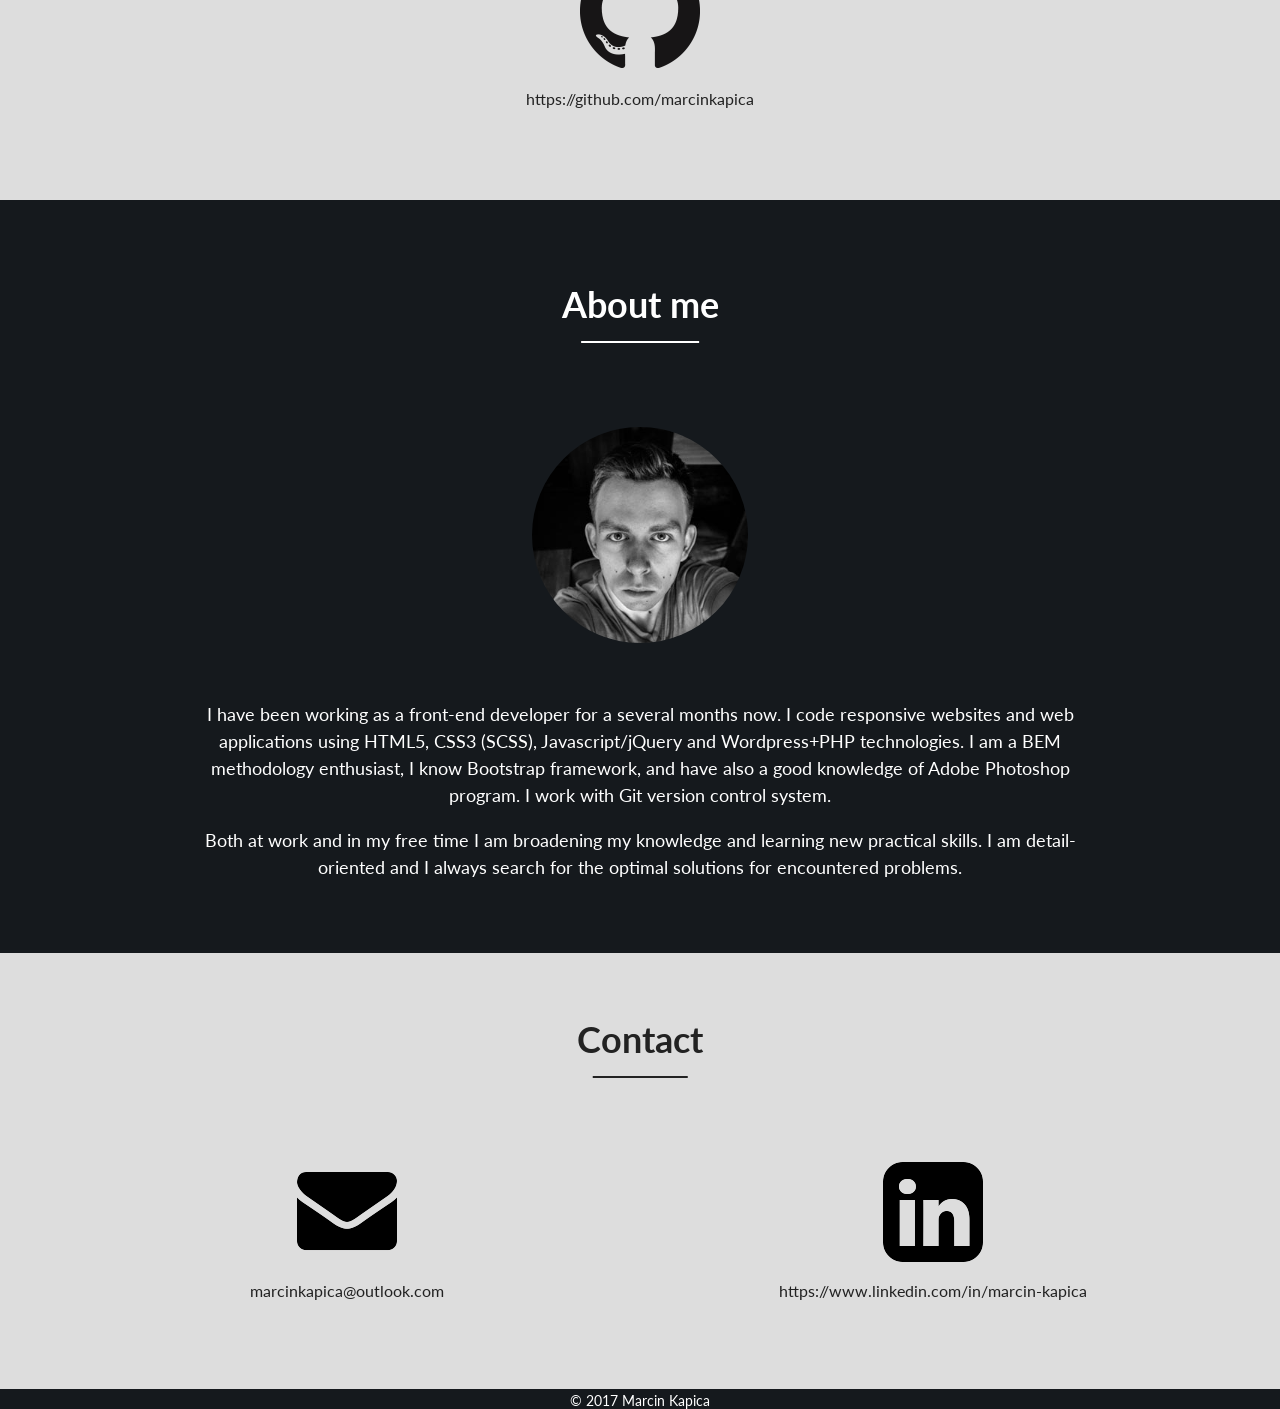
==== commit 223c45a9: "updating style of text on 'projects' section" ====
--- a/index.html
+++ b/index.html
@@ -36,7 +36,7 @@
 <!--**************************Projects**************************-->
 	<section id="projects" class="projects">
 		<h2 class="heading underline t1">Projects</h2>
-        <p class="s1">Some of the projects which I coded</p>
+        <p class="s2">Some of the projects which I coded</p>
 		<div class="projects__wrapper">
 			<div class="projects__box">
 				<a class="link link--box" href="https://marcinkapica.github.io/cr8tive/app" target="_blank">
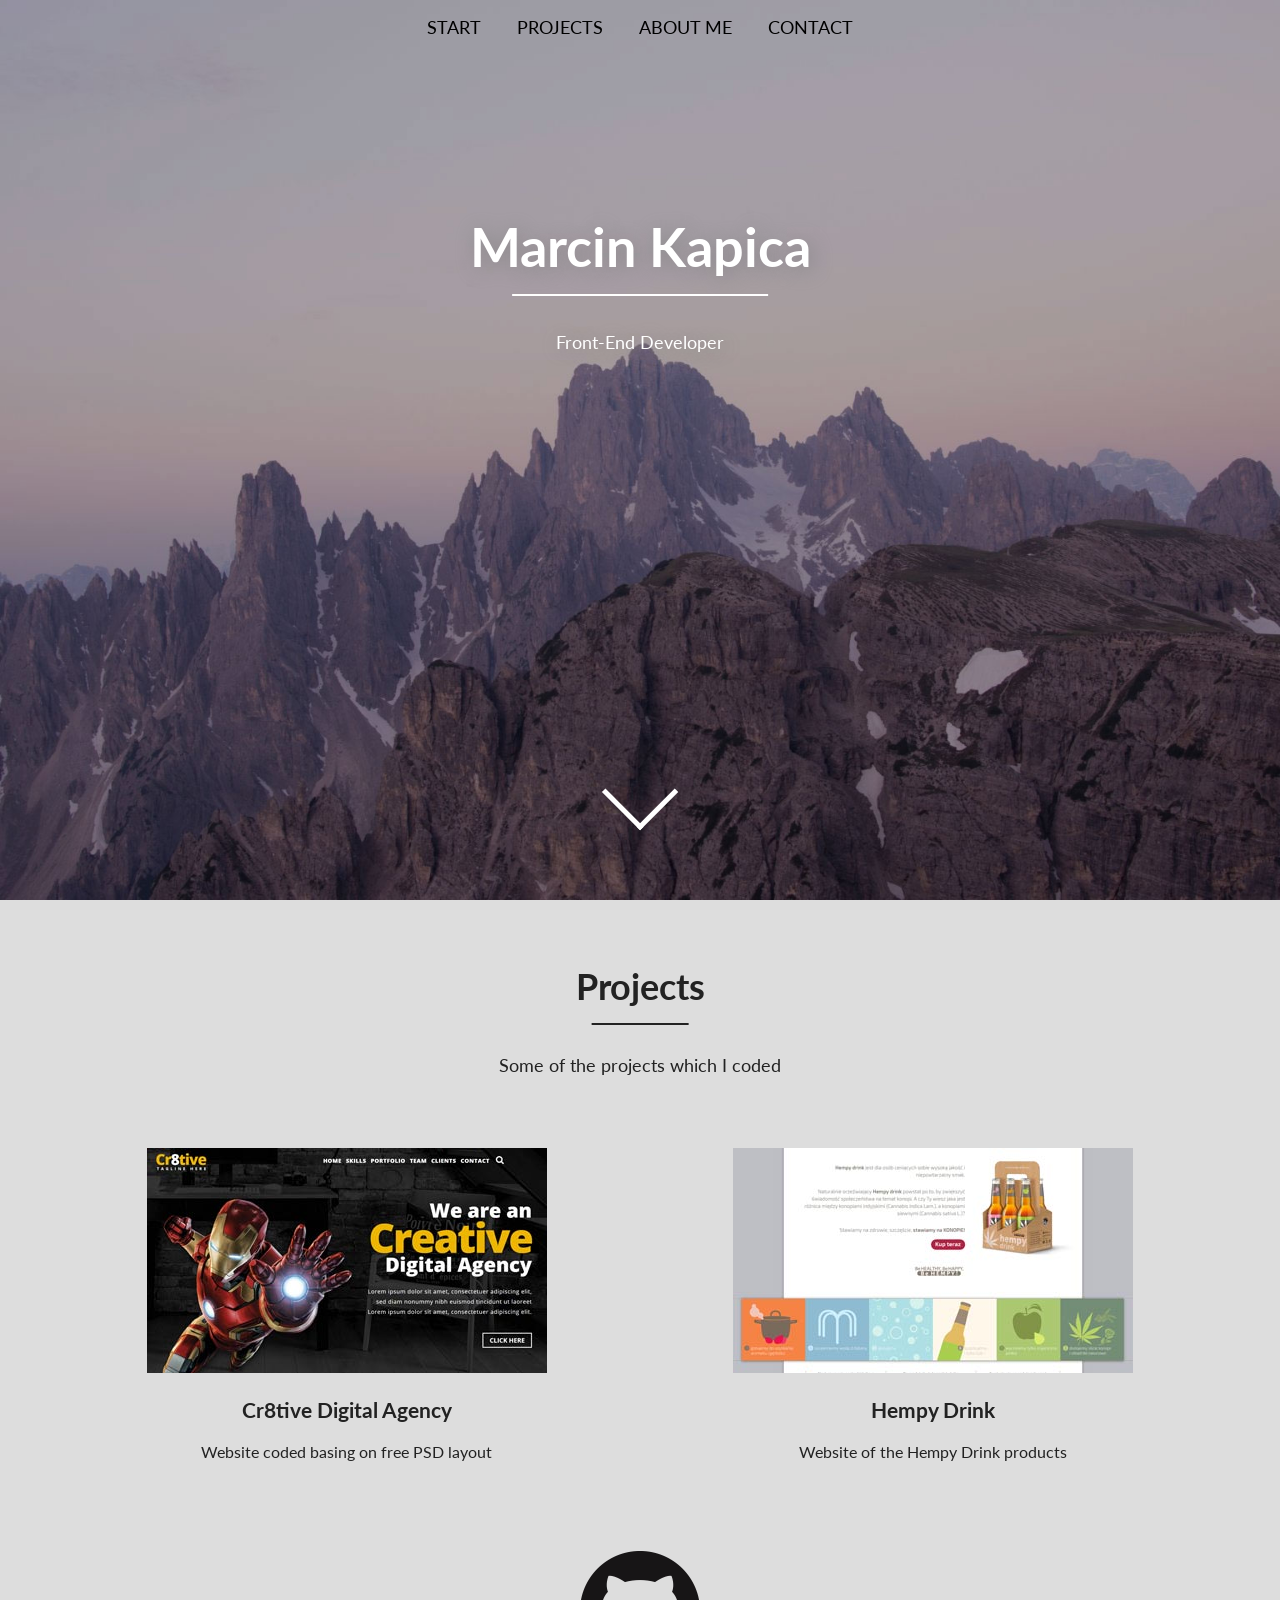
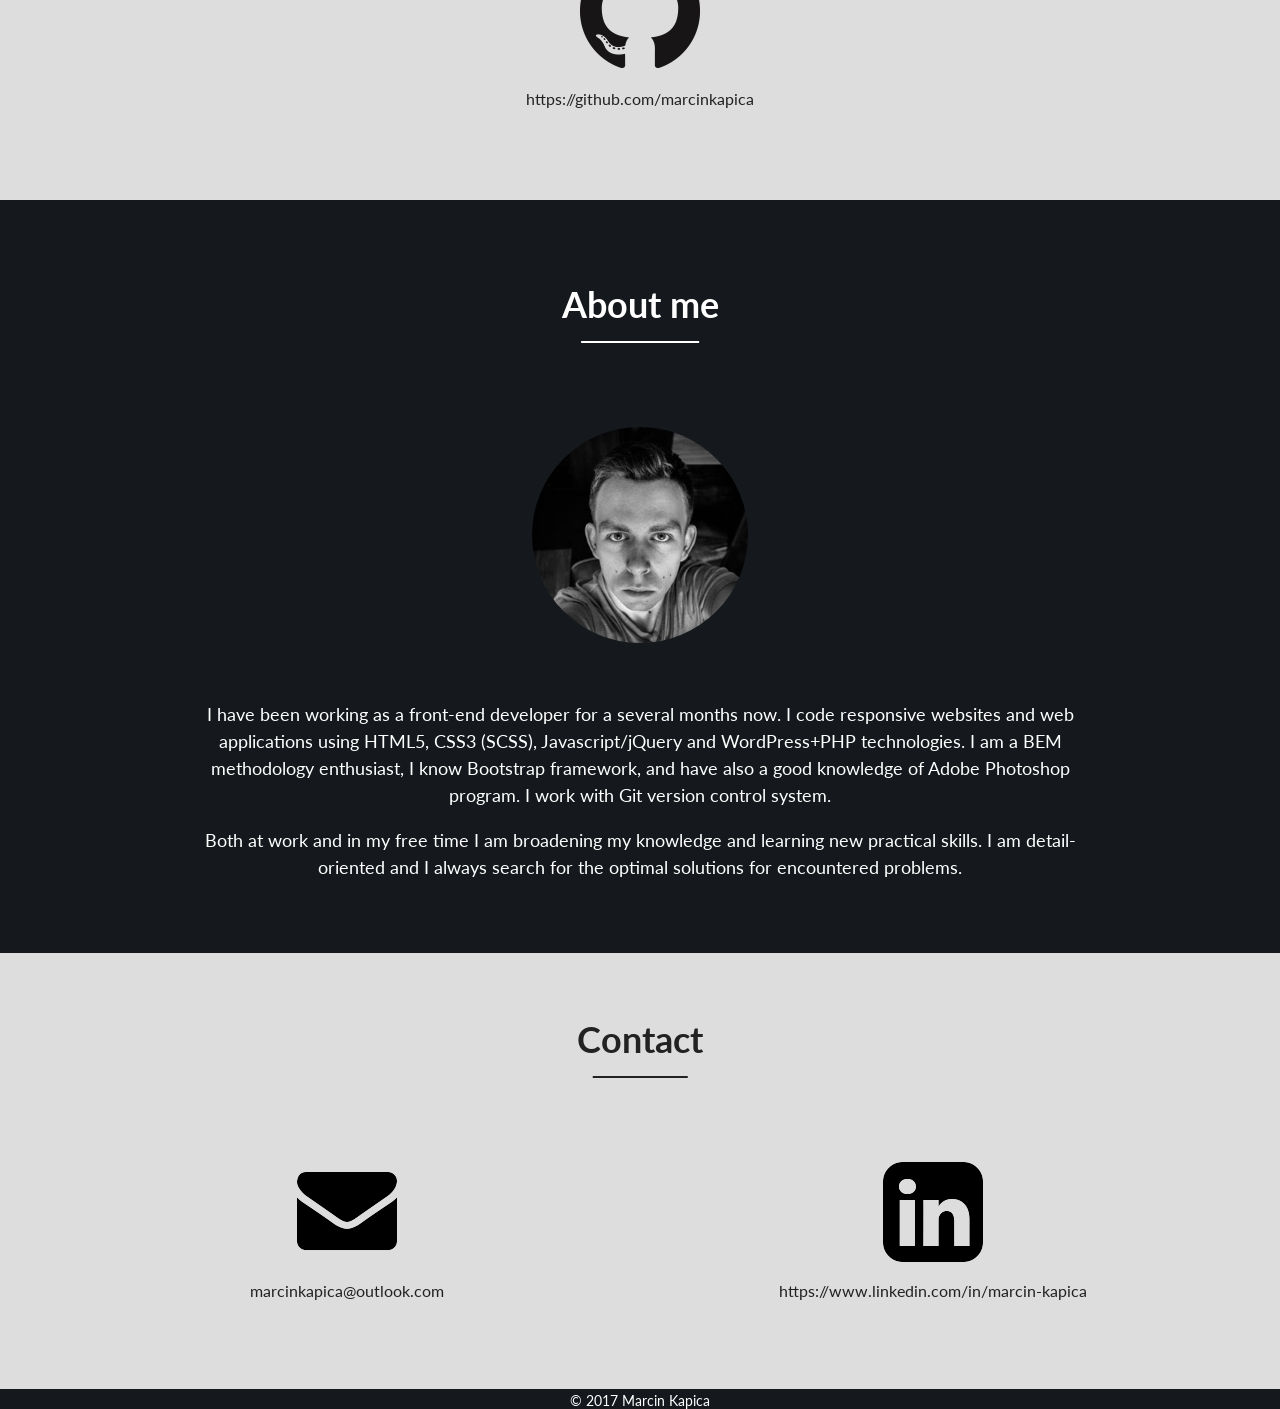
==== commit 206b1d79: "corrected text in 'about me' section" ====
--- a/index.html
+++ b/index.html
@@ -68,7 +68,7 @@
 		<h2 class="heading underline t1">About me</h2>
 		<div class="about__wrapper">
 			<img class="about__image" src="images/photo.jpg">
-            <p class="about__text" s1>I have been working as a front-end developer for a several months now. I code responsive websites and web applications using HTML5, CSS3 (SCSS), Javascript/jQuery and Wordpress+PHP technologies. I am a BEM methodology enthusiast, I know Bootstrap framework, and have also a good knowledge of Adobe Photoshop program. I work with Git version control system.</p>
+            <p class="about__text" s1>I have been working as a front-end developer for a several months now. I code responsive websites and web applications using HTML5, CSS3 (SCSS), Javascript/jQuery and WordPress+PHP technologies. I am a BEM methodology enthusiast, I know Bootstrap framework, and have also a good knowledge of Adobe Photoshop program. I work with Git version control system.</p>
             <p class="about__text" s1>Both at work and in my free time I am broadening my knowledge and learning new practical skills. I am detail-oriented and I always search for the optimal solutions for encountered problems.</p>
 		</div>
 
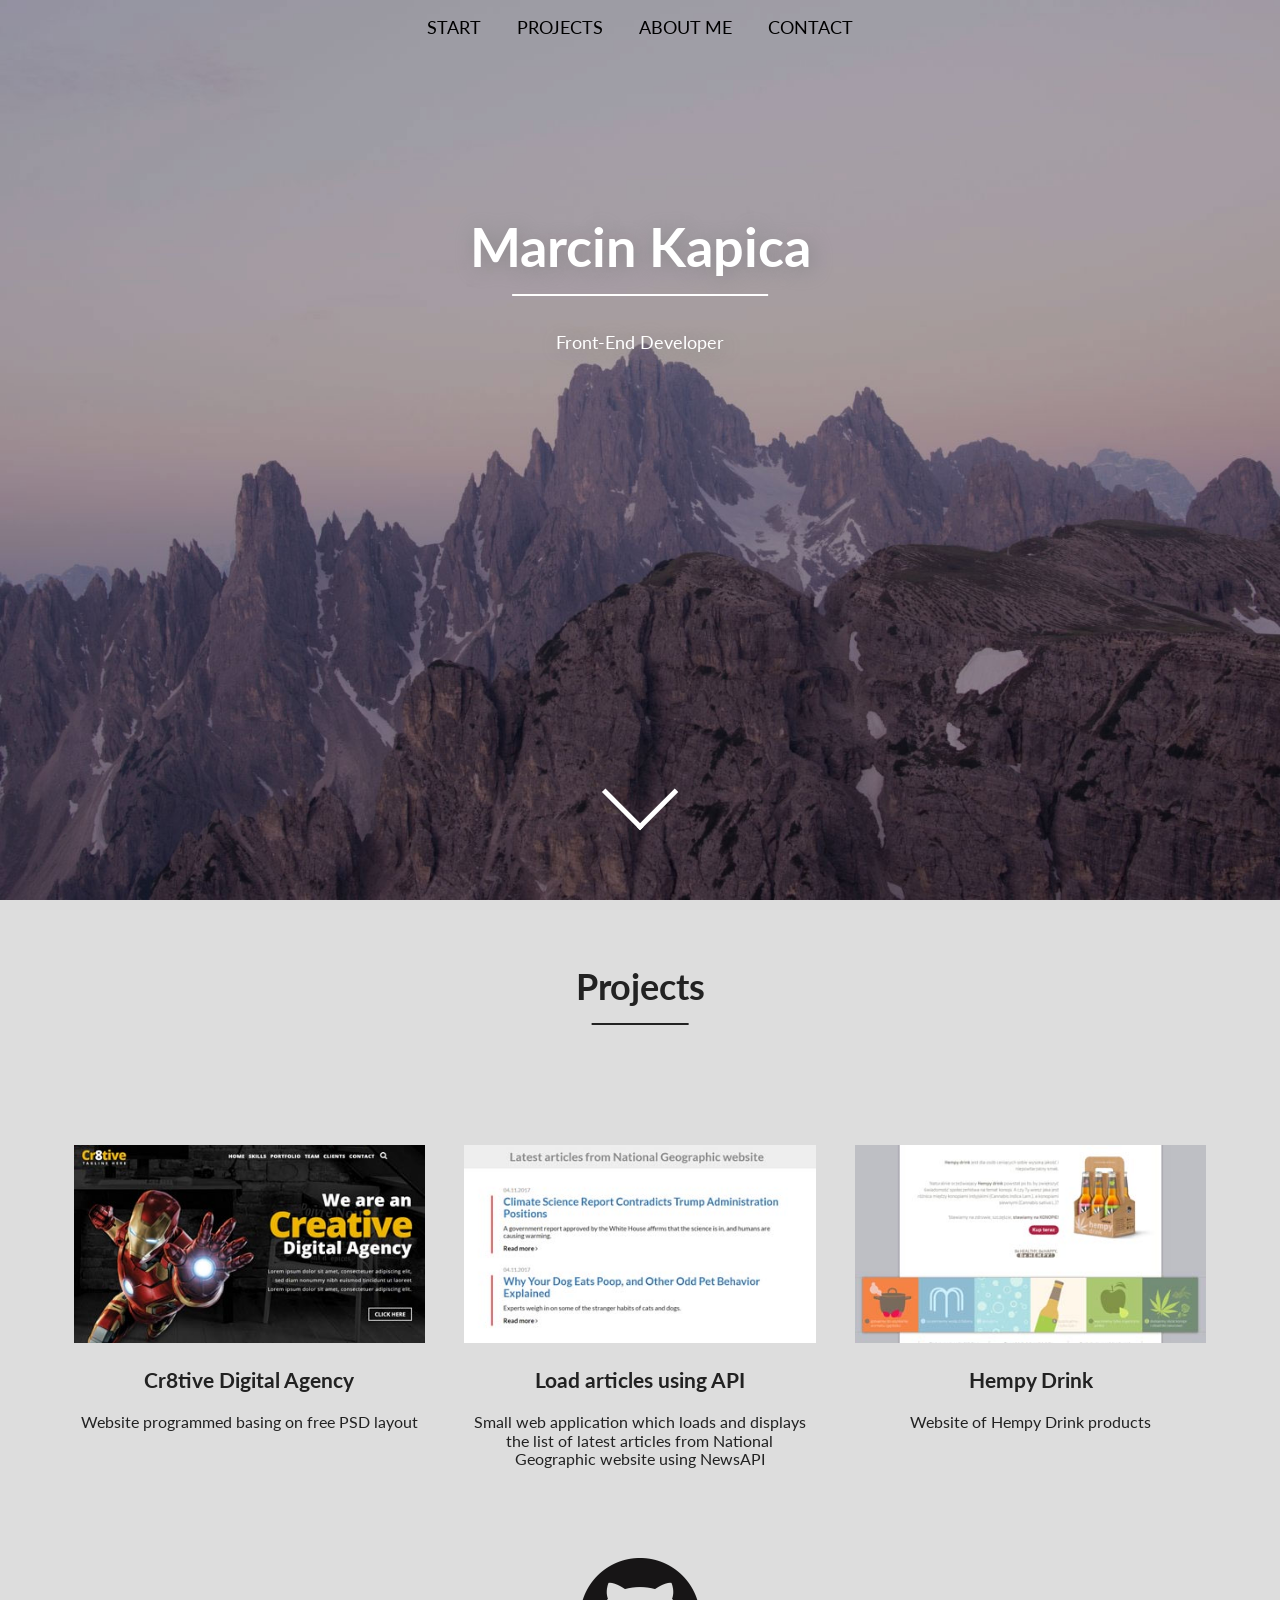
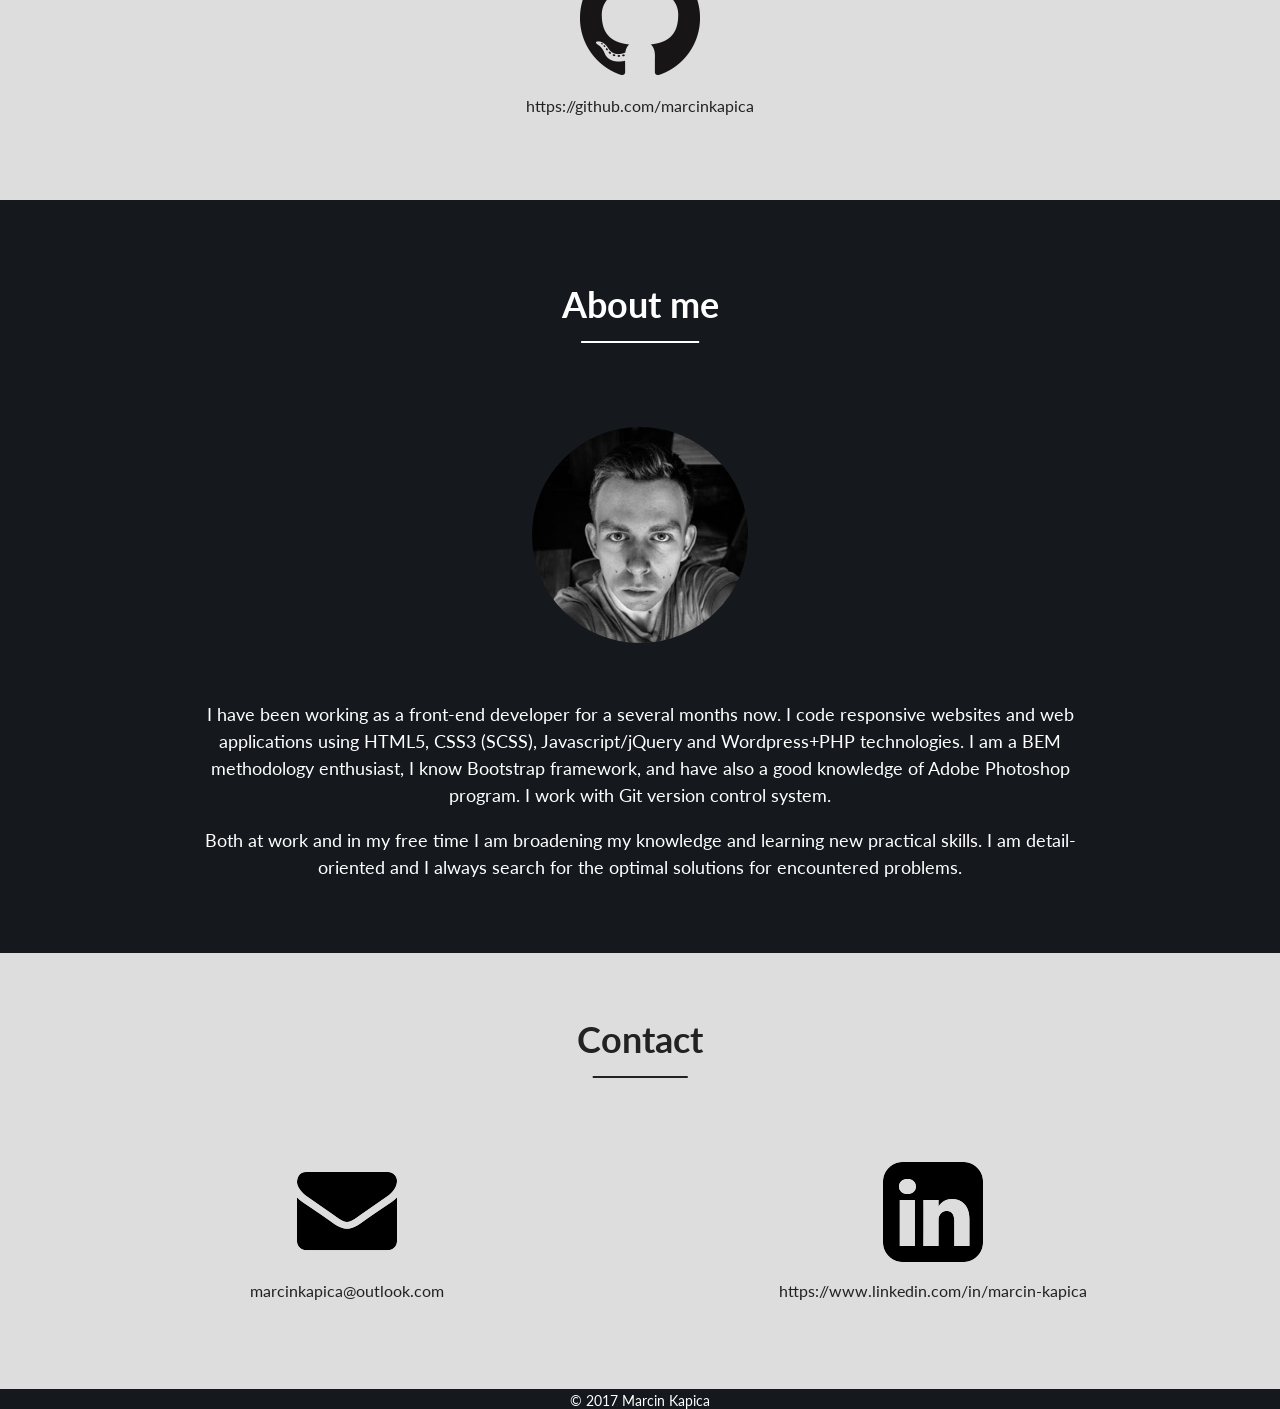
==== commit ce03f482: "adding load articles app project" ====
--- a/index.html
+++ b/index.html
@@ -7,7 +7,7 @@
 	<meta name="description" content="Marcin Kapica - Portfolio">
 	<meta name="viewport" content="width=device-width, initial-scale=1, maximum-scale=1">
 	<link rel="stylesheet" href="styles/vendor/normalize.min.css">
-	<link rel="stylesheet" href="styles/main.css">
+	<link rel="stylesheet" href="styles/main.min.css">
 	<link href="https://fonts.googleapis.com/css?family=Lato:300,400,700&amp;subset=latin-ext" rel="stylesheet">
 </head>
 <body>
@@ -36,20 +36,26 @@
 <!--**************************Projects**************************-->
 	<section id="projects" class="projects">
 		<h2 class="heading underline t1">Projects</h2>
-        <p class="s2">Some of the projects which I coded</p>
 		<div class="projects__wrapper">
 			<div class="projects__box">
 				<a class="link link--box" href="https://marcinkapica.github.io/cr8tive/app" target="_blank">
 					<img class="projects__image" src="images/project_1.jpg">
 					<h3>Cr8tive Digital Agency</h3>
-					<p class="s1">Website coded basing on free PSD layout</p>
+					<p class="s1">Website programmed basing on free PSD layout</p>
+				</a>
+			</div>
+			<div class="projects__box">
+				<a class="link link--box" href="https://dist-snhuuamfiv.now.sh/" target="_blank">
+					<img class="projects__image" src="images/project_2.jpg">
+					<h3 class="heading">Load articles using API</h3>
+					<p class="s1">Small web application which loads and displays the list of latest articles from National Geographic website using NewsAPI</p>
 				</a>
 			</div>
 			<div class="projects__box">
 				<a class="link link--box" href="http://www.hempyapple.pl" target="_blank">
-					<img class="projects__image" src="images/project_2.jpg">
+					<img class="projects__image" src="images/project_3.jpg">
 					<h3 class="heading">Hempy Drink</h3>
-					<p class="s1">Website of the Hempy Drink products</p>
+					<p class="s1">Website of Hempy Drink products</p>
 				</a>
 			</div>
 		</div>
@@ -68,7 +74,7 @@
 		<h2 class="heading underline t1">About me</h2>
 		<div class="about__wrapper">
 			<img class="about__image" src="images/photo.jpg">
-            <p class="about__text" s1>I have been working as a front-end developer for a several months now. I code responsive websites and web applications using HTML5, CSS3 (SCSS), Javascript/jQuery and WordPress+PHP technologies. I am a BEM methodology enthusiast, I know Bootstrap framework, and have also a good knowledge of Adobe Photoshop program. I work with Git version control system.</p>
+            <p class="about__text" s1>I have been working as a front-end developer for a several months now. I code responsive websites and web applications using HTML5, CSS3 (SCSS), Javascript/jQuery and Wordpress+PHP technologies. I am a BEM methodology enthusiast, I know Bootstrap framework, and have also a good knowledge of Adobe Photoshop program. I work with Git version control system.</p>
             <p class="about__text" s1>Both at work and in my free time I am broadening my knowledge and learning new practical skills. I am detail-oriented and I always search for the optimal solutions for encountered problems.</p>
 		</div>
 
--- a/styles/main.min.css
+++ b/styles/main.min.css
@@ -0,0 +1 @@
+html{color:#222}.link{color:inherit}.navbar{transition:background-color 0.3s}.navbar--scrolling{background-color:rgba(0,0,0,0.8)}.navbar--scrolling .menu__item{color:#fff}.menu__item{color:#000}.header{color:#fff;text-shadow:3px 3px 20px #888}.header__arrow{border-color:#fff}.projects{background-color:#ddd}.about{color:#fff;background-color:#15191d}.contact{background-color:#ddd}.footer{color:#fff;background-color:#15191d}html{font-size:14px}@media screen and (min-width: 768px){html{font-size:16px}}@media screen and (min-width: 992px){html{font-size:18px}}@media screen and (min-width: 1920px){html{font-size:20px}}html{font-family:Lato, Tahoma, sans-serif}.t2{font-size:3rem}.t1{font-size:2rem}.t0{font-size:1rem}.s1{font-size:0.9rem}.heading{font-weight:700}.link{text-decoration:none}.header,.projects,.about,.contact,.footer{text-align:center}.menu__item{list-style:none;line-height:3;text-transform:uppercase}*{box-sizing:border-box}.link{display:inline-block}.link--box{display:block}.link:hover{opacity:0.8}.underline{position:relative;display:inline-block}.underline::after{position:absolute;display:block;content:"";bottom:-1rem;left:50%;transform:translateX(-50%);text-align:center;width:75%;border-top:2px solid}.projects,.about,.contact{padding:2rem 3rem}.navbar{position:fixed;width:100%;z-index:999}.menu{display:flex;justify-content:center;padding:0;margin:0}.menu__item{margin:0 0.5rem}@media screen and (min-width: 768px){.menu__item{margin:0 1rem}}.menu__link:hover{color:#ffe4c4}.header{position:relative;padding:10rem 3rem 3rem;background-image:url("../images/background_1.jpg");background-size:cover;background-position:top center;min-height:100vh}.header__title{position:relative;display:inline-block}@keyframes floating{0%{bottom:2rem}100%{bottom:2.5rem}}.header__arrow{position:absolute;bottom:3rem;left:50%;display:inline-block;transform:rotate(45deg) translateX(-2.115rem);border-width:0 0.3rem 0.3rem 0;border-style:solid;width:3rem;height:3rem;animation:floating 1s infinite alternate}.projects{min-height:100vh}.projects__title{position:relative;display:inline-block}.projects__wrapper{display:flex;flex-wrap:wrap;margin:4rem 0 2rem;justify-content:space-around}.projects__box{flex-basis:100%;flex-shrink:1;transition:0.4s;padding:2rem 0}@media screen and (min-width: 992px){.projects__box{flex-basis:30%}}.projects__image{max-width:100%}.about{padding:3rem}@media screen and (min-width: 992px){.about{padding:3rem 10rem}}.about__image{border-radius:50%;width:12rem;height:auto;margin:4rem 0 2rem}.about__text{line-height:1.5}.contact__wrapper{margin-top:4rem;display:flex;flex-wrap:wrap;justify-content:center}.contact__box{flex-basis:45%;flex-grow:1;margin:0 1rem 2rem}
